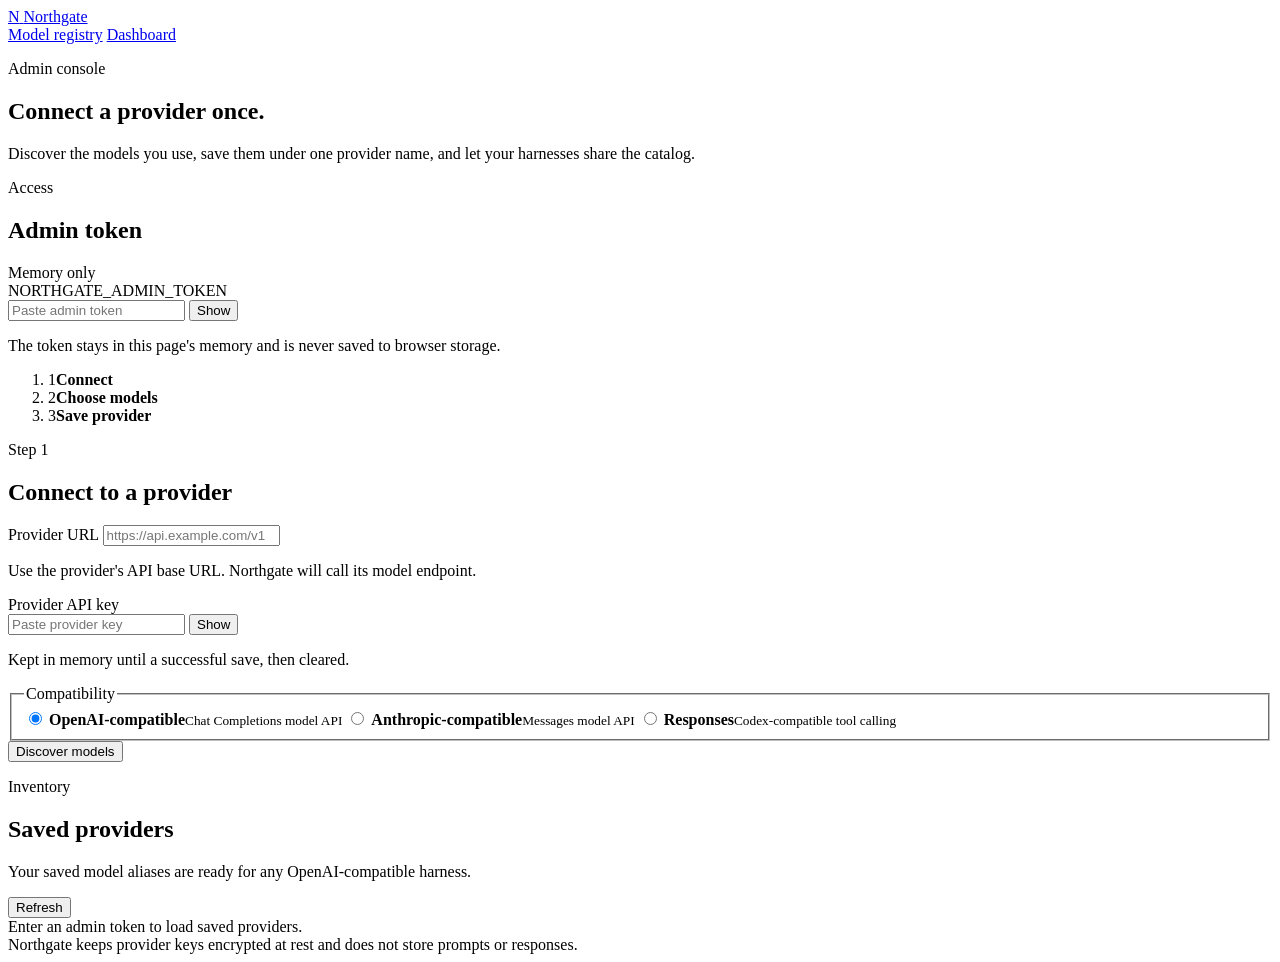
==== web/index.html @ 6a41f0d4 "chore: import northgate gateway source (backup from VPS)" ====
<!doctype html>
<html lang="vi">
  <head>
    <meta charset="utf-8">
    <meta name="viewport" content="width=device-width, initial-scale=1">
    <meta name="color-scheme" content="light">
    <title>Northgate · Model registry</title>
    <link rel="stylesheet" href="/style.css">
    <script defer src="/app.js"></script>
  </head>
  <body>
    <header class="site-header">
      <div class="shell header-inner">
        <a class="brand" href="#top" aria-label="Northgate home">
          <span class="brand-mark" aria-hidden="true">N</span>
          <span>Northgate</span>
        </a>
        <nav class="top-nav" aria-label="Admin navigation">
          <a class="active" href="/" aria-current="page">Model registry</a>
          <a href="/dashboard">Dashboard</a>
        </nav>
      </div>
    </header>

    <main id="top" class="shell">
      <section class="intro" aria-labelledby="page-title">
        <p class="eyebrow">Admin console</p>
        <h1 id="page-title">Connect a provider once.</h1>
        <p class="lede">Discover the models you use, save them under one provider name, and let your harnesses share the catalog.</p>
      </section>

      <section class="admin-token panel" aria-labelledby="token-title">
        <div class="panel-heading compact-heading">
          <div>
            <p class="step-kicker">Access</p>
            <h2 id="token-title">Admin token</h2>
          </div>
          <span class="memory-badge">Memory only</span>
        </div>
        <div class="field token-field">
          <label for="admin-token">NORTHGATE_ADMIN_TOKEN</label>
          <div class="input-with-action">
            <input id="admin-token" name="admin-token" type="password" autocomplete="off" spellcheck="false" placeholder="Paste admin token">
            <button id="toggle-admin-token" class="text-button" type="button" aria-controls="admin-token" aria-pressed="false">Show</button>
          </div>
          <p class="field-help">The token stays in this page's memory and is never saved to browser storage.</p>
        </div>
      </section>

      <nav class="steps" aria-label="Provider setup progress">
        <ol>
          <li class="active" data-step-indicator="1"><span>1</span><strong>Connect</strong></li>
          <li data-step-indicator="2"><span>2</span><strong>Choose models</strong></li>
          <li data-step-indicator="3"><span>3</span><strong>Save provider</strong></li>
        </ol>
      </nav>

      <section class="panel setup-panel" aria-labelledby="connect-title">
        <div class="panel-heading">
          <div>
            <p class="step-kicker">Step 1</p>
            <h2 id="connect-title">Connect to a provider</h2>
          </div>
          <span id="status-dot" class="status-dot" aria-hidden="true"></span>
        </div>
        <form id="discover-form" novalidate>
          <div class="field">
            <label for="base-url">Provider URL</label>
            <input id="base-url" name="base-url" type="url" inputmode="url" autocomplete="url" placeholder="https://api.example.com/v1" required>
            <p class="field-help">Use the provider's API base URL. Northgate will call its model endpoint.</p>
          </div>

          <div class="field">
            <label for="provider-key">Provider API key</label>
            <div class="input-with-action">
              <input id="provider-key" name="provider-key" type="password" autocomplete="new-password" spellcheck="false" placeholder="Paste provider key" required>
              <button id="toggle-provider-key" class="text-button" type="button" aria-controls="provider-key" aria-pressed="false">Show</button>
            </div>
            <p class="field-help">Kept in memory until a successful save, then cleared.</p>
          </div>

          <fieldset class="field protocol-field">
            <legend>Compatibility</legend>
            <div class="protocol-options">
              <label class="protocol-option">
                <input type="radio" name="protocol" value="openai" checked>
                <span><strong>OpenAI-compatible</strong><small>Chat Completions model API</small></span>
              </label>
              <label class="protocol-option">
                <input type="radio" name="protocol" value="anthropic">
                <span><strong>Anthropic-compatible</strong><small>Messages model API</small></span>
              </label>
              <label class="protocol-option">
                <input type="radio" name="protocol" value="responses">
                <span><strong>Responses</strong><small>Codex-compatible tool calling</small></span>
              </label>
            </div>
          </fieldset>

          <div class="form-actions">
            <button id="discover-button" class="primary-button" type="submit">Discover models</button>
            <span id="discover-status" class="inline-status" role="status" aria-live="polite"></span>
          </div>
          <div id="discover-error" class="alert error" role="alert" hidden></div>
        </form>
      </section>

      <section id="models-panel" class="panel models-panel" aria-labelledby="models-title" hidden>
        <div class="panel-heading">
          <div>
            <p class="step-kicker">Step 2</p>
            <h2 id="models-title">Choose models to keep</h2>
            <p id="models-summary" class="muted">Discover models to see available metadata.</p>
          </div>
          <button id="discover-again" class="secondary-button" type="button">Discover again</button>
        </div>
        <div class="table-toolbar">
          <label class="select-all"><input id="select-all" type="checkbox"><span>Select all</span></label>
          <span id="selection-count" class="selection-count" aria-live="polite">0 selected</span>
        </div>
        <div class="table-scroll">
          <table>
            <caption class="visually-hidden">Discovered provider models</caption>
            <thead>
              <tr>
                <th scope="col" class="check-column"><span class="visually-hidden">Select</span></th>
                <th scope="col">Model</th>
                <th scope="col">Context</th>
                <th scope="col">Max output</th>
                <th scope="col">Capabilities</th>
              </tr>
            </thead>
            <tbody id="models-body"></tbody>
          </table>
        </div>
        <div id="models-empty" class="empty-state" hidden>No models were returned by this provider.</div>
        <div id="model-error" class="alert error" role="alert" hidden></div>
      </section>

      <section id="save-panel" class="panel save-panel" aria-labelledby="save-title" hidden>
        <div class="panel-heading">
          <div>
            <p class="step-kicker">Step 3</p>
            <h2 id="save-title">Name this provider</h2>
            <p class="muted">Saved aliases use the form <code>provider/model</code>.</p>
          </div>
        </div>
        <form id="save-form" novalidate>
          <div class="field">
            <label for="provider-name">Provider name</label>
            <input id="provider-name" name="provider-name" type="text" autocomplete="organization" maxlength="120" placeholder="e.g. My Anthropic" required>
            <p class="field-help">This becomes the stable provider slug used by your harness.</p>
          </div>
          <fieldset class="field fallback-field">
            <legend>Fallback API keys (optional)</legend>
            <div class="fallback-key-grid">
              <input id="fallback-key-1" type="password" autocomplete="new-password" spellcheck="false" placeholder="Fallback API key 1">
              <input id="fallback-key-2" type="password" autocomplete="new-password" spellcheck="false" placeholder="Fallback API key 2">
            </div>
            <p class="field-help">Maximum 2. The primary key is always tried first; fallback keys are only used after a provider failure.</p>
          </fieldset>
          <div class="form-actions">
            <button id="save-button" class="primary-button" type="submit">Save provider</button>
            <span id="save-status" class="inline-status" role="status" aria-live="polite"></span>
          </div>
          <div id="save-error" class="alert error" role="alert" hidden></div>
        </form>
      </section>

      <section class="panel inventory-panel" aria-labelledby="inventory-title">
        <div class="panel-heading">
          <div>
            <p class="step-kicker">Inventory</p>
            <h2 id="inventory-title">Saved providers</h2>
            <p class="muted">Your saved model aliases are ready for any OpenAI-compatible harness.</p>
          </div>
          <button id="refresh-inventory" class="secondary-button" type="button">Refresh</button>
        </div>
        <div id="inventory-status" class="inline-status" role="status" aria-live="polite"></div>
        <div id="inventory-error" class="alert error" role="alert" hidden></div>
        <div id="inventory-list" class="inventory-list"></div>
        <div id="inventory-empty" class="empty-state">Enter an admin token to load saved providers.</div>
      </section>

      <section id="add-models-panel" class="panel models-panel" aria-labelledby="add-models-title" hidden>
        <div class="panel-heading">
          <div>
            <p class="step-kicker">Existing provider</p>
            <h2 id="add-models-title">Add models</h2>
            <p id="add-models-summary" class="muted">Discover models from a saved provider.</p>
          </div>
          <button id="cancel-add-models" class="secondary-button" type="button">Cancel</button>
        </div>
        <div class="table-toolbar">
          <label class="select-all"><input id="add-models-select-all" type="checkbox"><span>Select all new models</span></label>
          <span id="add-models-selection-count" class="selection-count" aria-live="polite">0 selected</span>
        </div>
        <div class="table-scroll">
          <table>
            <caption class="visually-hidden">Models available to add</caption>
            <thead><tr><th scope="col" class="check-column"><span class="visually-hidden">Select</span></th><th scope="col">Model</th><th scope="col">Context</th><th scope="col">Max output</th><th scope="col">Capabilities</th></tr></thead>
            <tbody id="add-models-body"></tbody>
          </table>
        </div>
        <div id="add-models-empty" class="empty-state" hidden>No new models are available from this provider.</div>
        <div id="add-models-error" class="alert error" role="alert" hidden></div>
        <div class="form-actions">
          <button id="add-models-save" class="primary-button" type="button" disabled>Add selected models</button>
          <span id="add-models-status" class="inline-status" role="status" aria-live="polite"></span>
        </div>
      </section>
    </main>

    <footer class="site-footer shell">Northgate keeps provider keys encrypted at rest and does not store prompts or responses.</footer>
  </body>
</html>
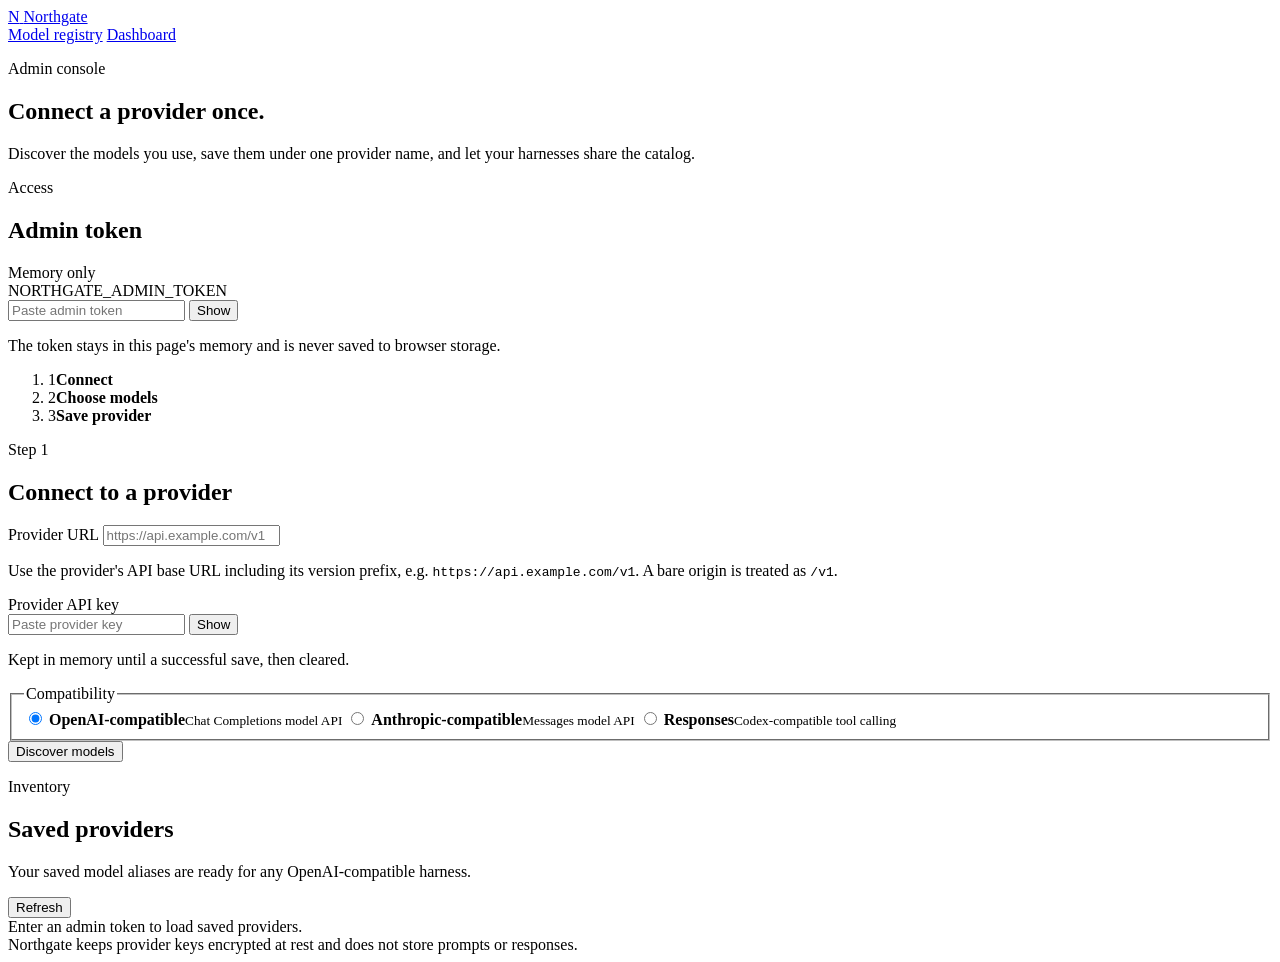
==== commit b186ca99: "fix: harden gateway, fix protocol bugs, refactor duplication Fixes: - Inbound concurrency limit was " ====
--- a/web/index.html
+++ b/web/index.html
@@ -67,7 +67,7 @@
           <div class="field">
             <label for="base-url">Provider URL</label>
             <input id="base-url" name="base-url" type="url" inputmode="url" autocomplete="url" placeholder="https://api.example.com/v1" required>
-            <p class="field-help">Use the provider's API base URL. Northgate will call its model endpoint.</p>
+            <p class="field-help">Use the provider's API base URL including its version prefix, e.g. <code>https://api.example.com/v1</code>. A bare origin is treated as <code>/v1</code>.</p>
           </div>
 
           <div class="field">
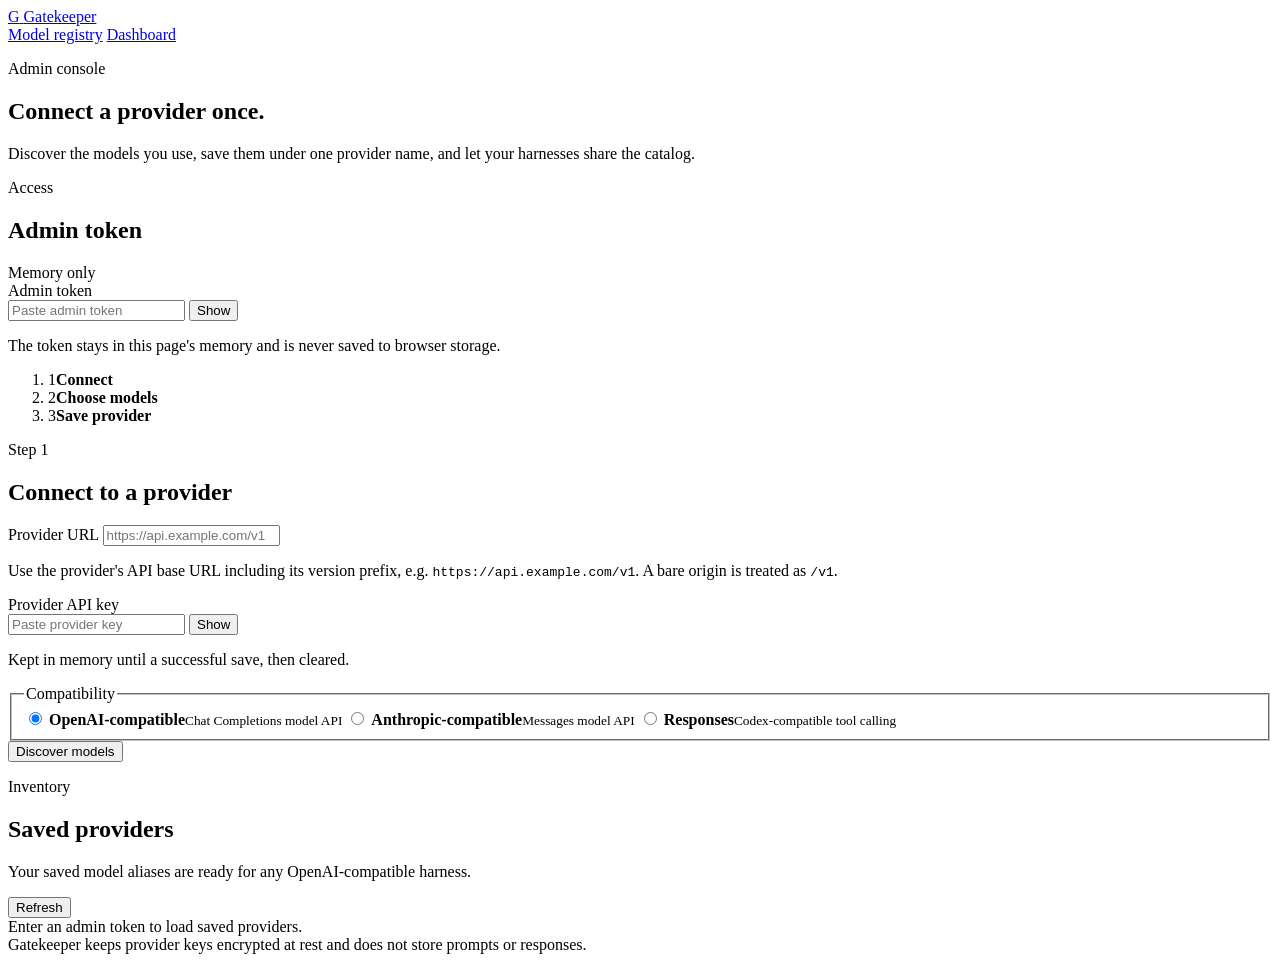
==== commit 7c954518: "web: show Gatekeeper branding in the admin UI (env vars, headers and binary keep the northgate name)" ====
--- a/web/index.html
+++ b/web/index.html
@@ -4,16 +4,16 @@
     <meta charset="utf-8">
     <meta name="viewport" content="width=device-width, initial-scale=1">
     <meta name="color-scheme" content="light">
-    <title>Northgate · Model registry</title>
+    <title>Gatekeeper · Model registry</title>
     <link rel="stylesheet" href="/style.css">
     <script defer src="/app.js"></script>
   </head>
   <body>
     <header class="site-header">
       <div class="shell header-inner">
-        <a class="brand" href="#top" aria-label="Northgate home">
-          <span class="brand-mark" aria-hidden="true">N</span>
-          <span>Northgate</span>
+        <a class="brand" href="#top" aria-label="Gatekeeper home">
+          <span class="brand-mark" aria-hidden="true">G</span>
+          <span>Gatekeeper</span>
         </a>
         <nav class="top-nav" aria-label="Admin navigation">
           <a class="active" href="/" aria-current="page">Model registry</a>
@@ -38,7 +38,7 @@
           <span class="memory-badge">Memory only</span>
         </div>
         <div class="field token-field">
-          <label for="admin-token">NORTHGATE_ADMIN_TOKEN</label>
+          <label for="admin-token">Admin token</label>
           <div class="input-with-action">
             <input id="admin-token" name="admin-token" type="password" autocomplete="off" spellcheck="false" placeholder="Paste admin token">
             <button id="toggle-admin-token" class="text-button" type="button" aria-controls="admin-token" aria-pressed="false">Show</button>
@@ -211,6 +211,6 @@
       </section>
     </main>
 
-    <footer class="site-footer shell">Northgate keeps provider keys encrypted at rest and does not store prompts or responses.</footer>
+    <footer class="site-footer shell">Gatekeeper keeps provider keys encrypted at rest and does not store prompts or responses.</footer>
   </body>
 </html>
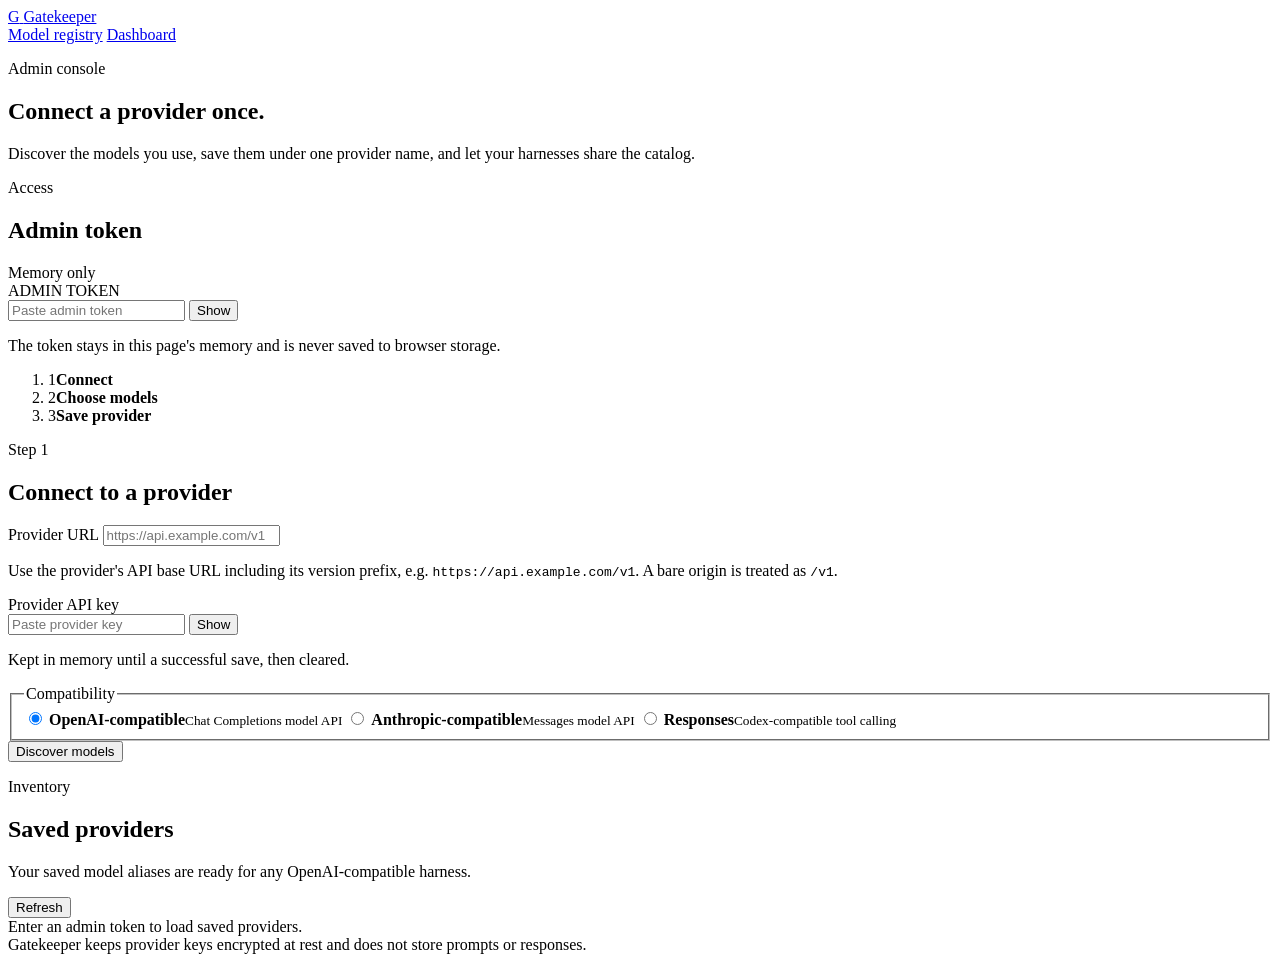
==== commit 06480a7e: "web: label the token field ADMIN TOKEN" ====
--- a/web/index.html
+++ b/web/index.html
@@ -38,7 +38,7 @@
           <span class="memory-badge">Memory only</span>
         </div>
         <div class="field token-field">
-          <label for="admin-token">Admin token</label>
+          <label for="admin-token">ADMIN TOKEN</label>
           <div class="input-with-action">
             <input id="admin-token" name="admin-token" type="password" autocomplete="off" spellcheck="false" placeholder="Paste admin token">
             <button id="toggle-admin-token" class="text-button" type="button" aria-controls="admin-token" aria-pressed="false">Show</button>
